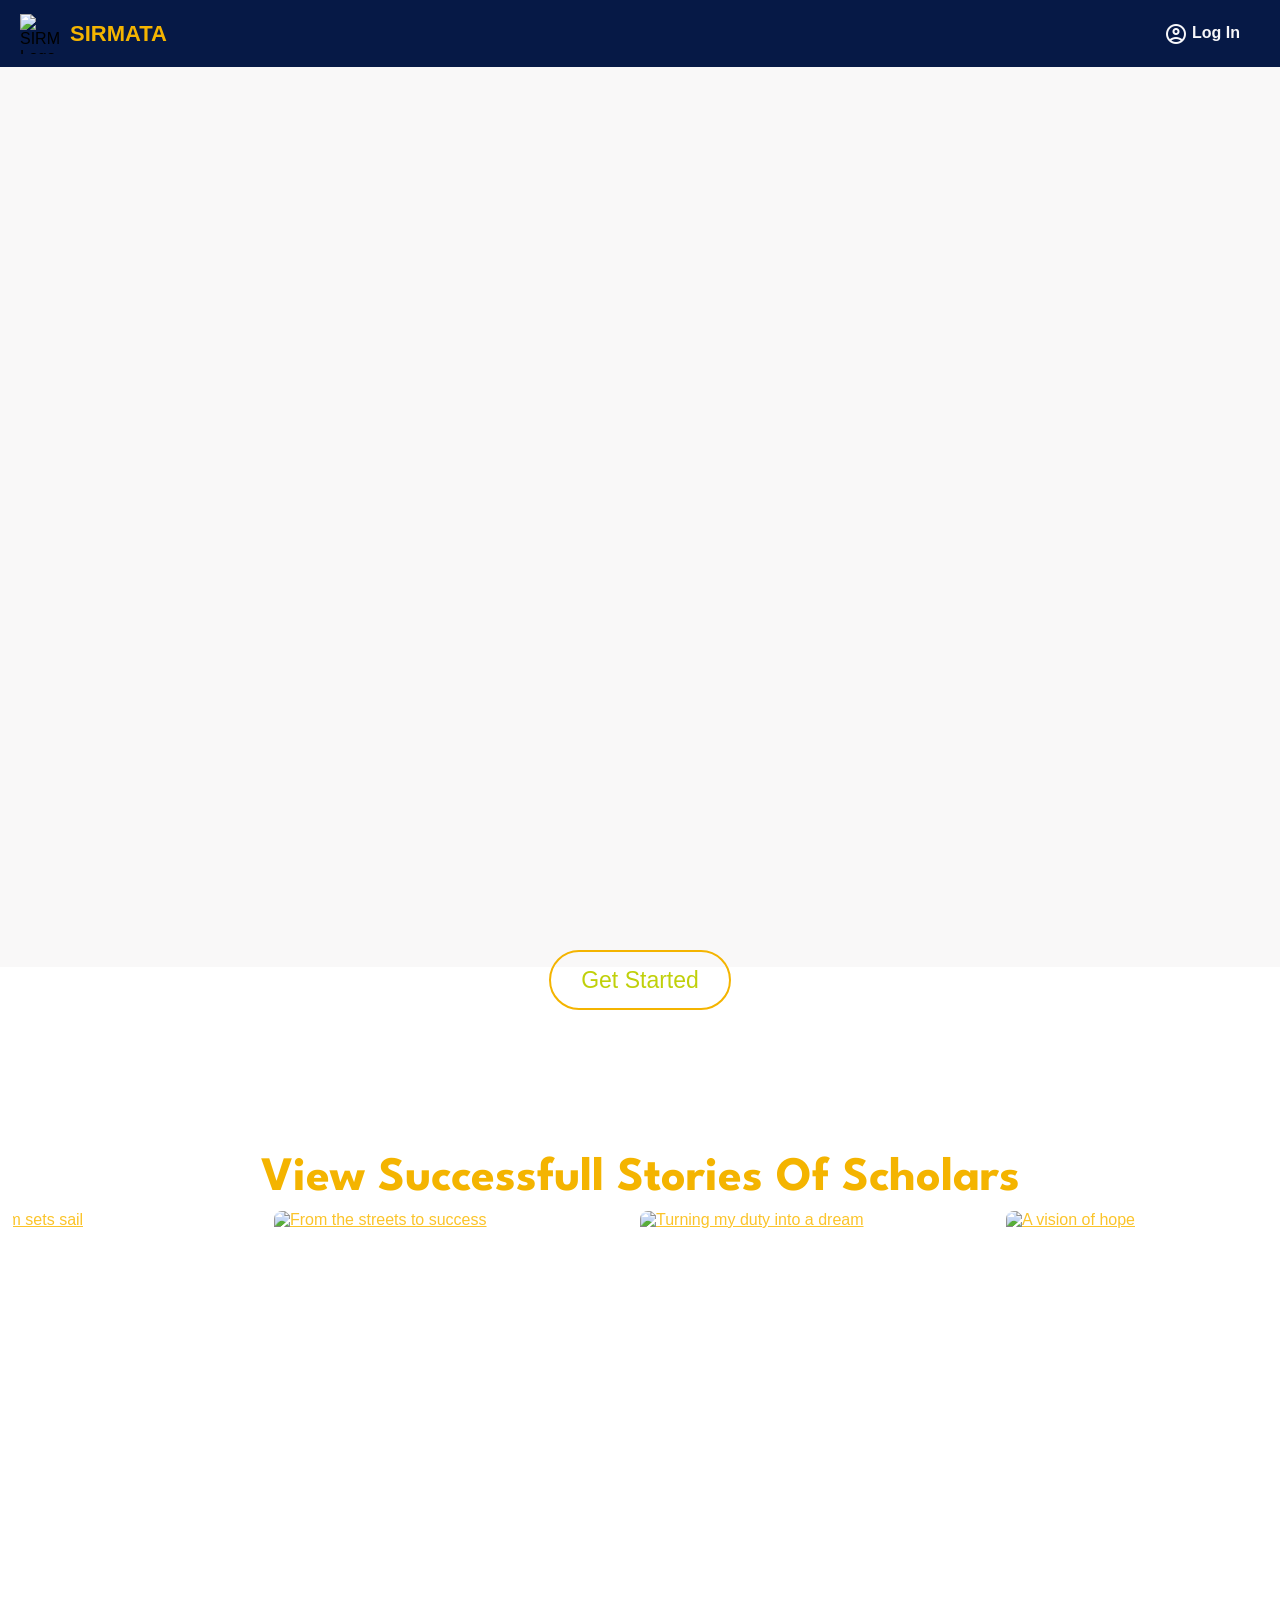
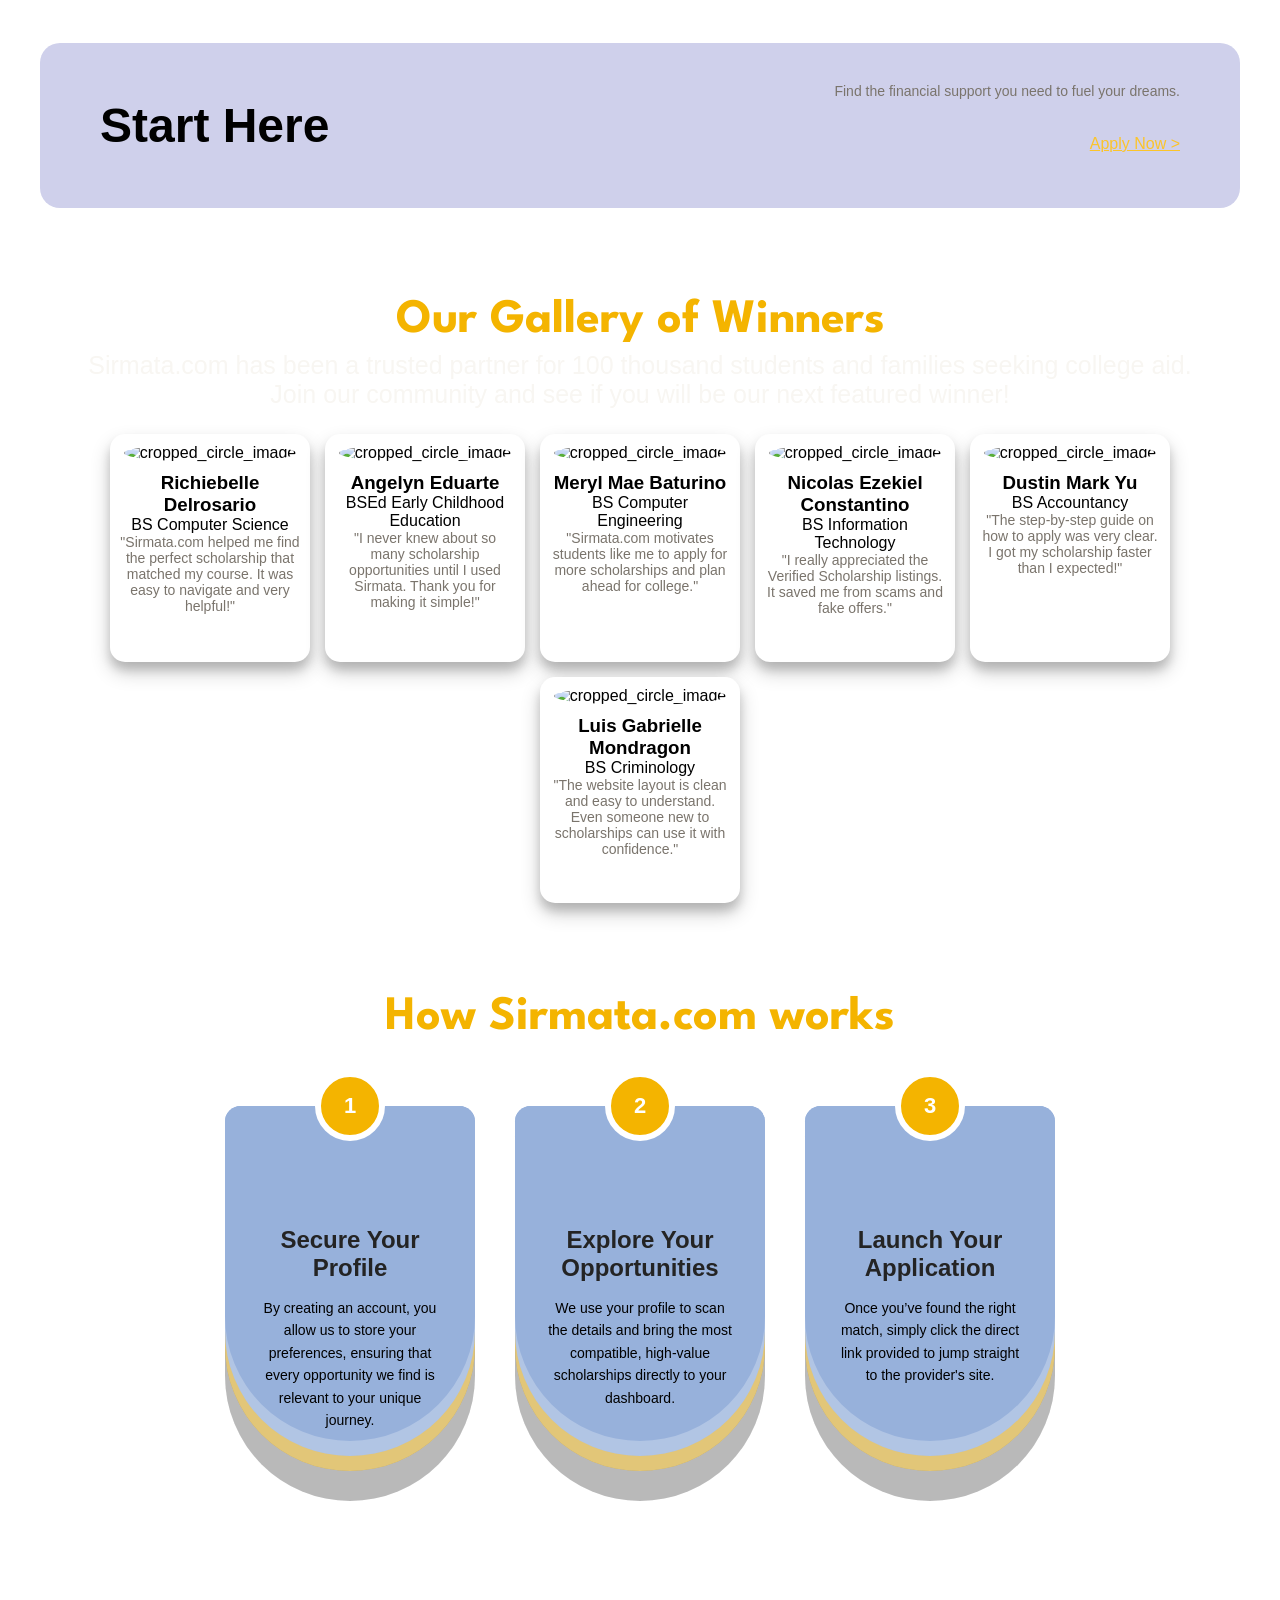
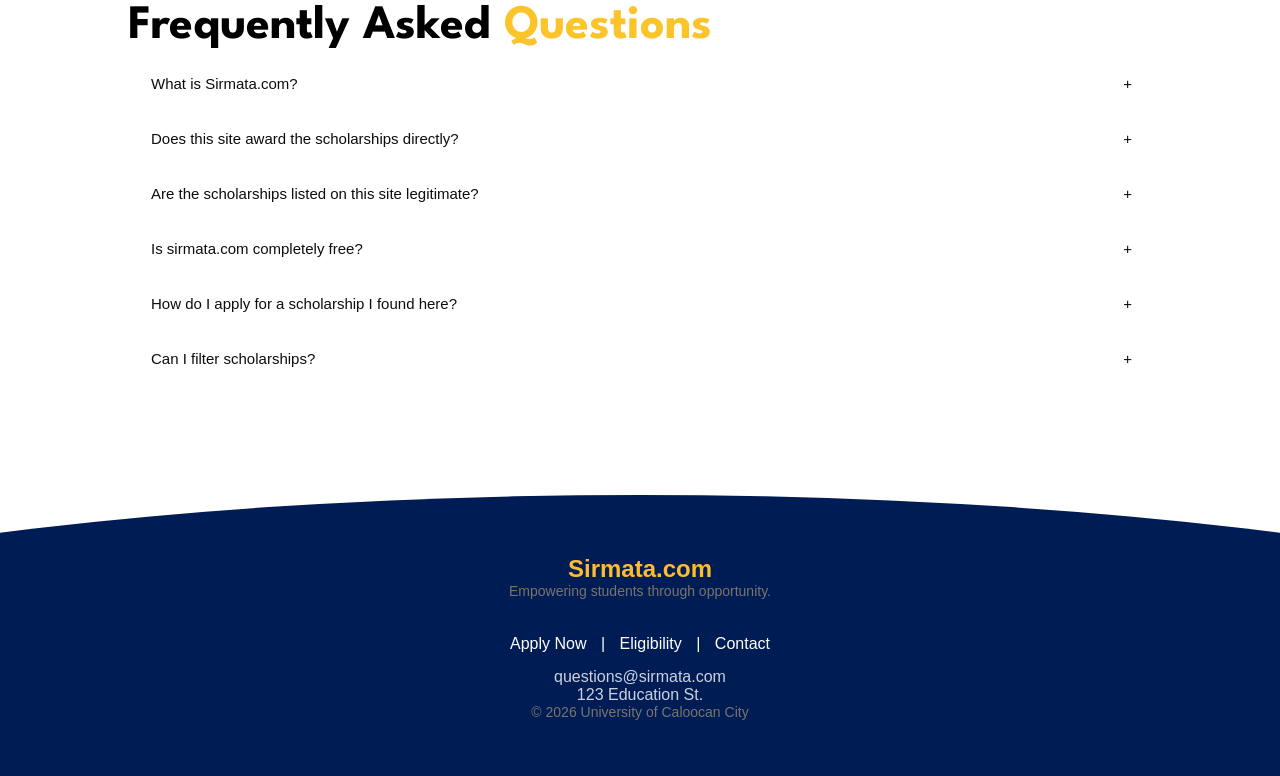
==== index.html @ 5e9cbf2e "Add files via upload" ====
<!DOCTYPE html>
<html lang="en">
<head>
    <meta charset="UTF-8">
    <meta name="viewport" content="width=device-width, initial-scale=1.0">
    <link rel="stylesheet" href="style.css">
    <link rel="stylesheet" href="https://fonts.googleapis.com/css2?family=Material+Symbols+Outlined" />
    <script src="script.js" defer></script>
    <title>Sirmata</title>
</head>

<body>

    <div>
    <nav class="navbar">
    <div class="sirmata">
    <img src="assets/logo_2.png" alt="SIRMATA Logo" class="logo">
    <div class="name">SIRMATA</div>
    </div>
    <div class="nav-links">
        <a href="Page1.html">
        <span class="material-symbols-outlined">account_circle</span>
        <strong> Log In </strong> </a>
    </div>
        <div class="menu-toggle" onclick="toggleMenu()">☰</div>
    </nav>
    </div>
    
  <div class="container" >
    <video autoplay loop muted plays-inline class="background-clips">
    <source src="assets/VID001.mp4" type="video/mp4"> 
    </video>
  </div>

   <div class="Get" >
   <a href="frontpage.html">Get Started</a>	
   </div>
   
<br> <br> <br> <br> <br> <br>  <br> <br> <br> 

<h1 class="League_title"> View Successfull Stories Of Scholars</h1>
<div class="carousel">

    <div class="stories">
      <a href="https://ucc-caloocan.edu.ph/post/turning-duty-into-a-dream-ucc-security-guard-finally-earns-his-degree"> 
      <div class="card">
      <img src="assets/1.png" alt="Turning my duty into a dream"  />
      </div> </a>

    <a href="https://www.tzuchi.org.ph/news/features-and-stories/tzu-chi-reaffirms-partnership-with-qcu-ucc-plmar/">
      <div class= "card">
      <img src="assets/2.png" alt="A vision of hope" />
      </div> </a>

    <a href="https://www.tzuchi.org.ph/news/features-and-stories/tzu-chi-reaffirms-partnership-with-qcu-ucc-plmar/">
      <div class= "card"> 
      <img src="assets/3.png" alt="Stronger together" />
      </div> </a>

    <a href="https://ucc-caloocan.edu.ph/about.php">
      <div class= "card"> 
      <img src="assets/4.png" alt="Top of the board" />
      </div> </a>

    <a href="https://www.bfar.da.gov.ph/opportunities/scholarship/">
      <div class= "card"> 
      <img src="assets/5.png" alt="Where dream sets sail" />
      </div>  </a>

    <a href="https://newsinfo.inquirer.net/1604814/son-of-vendor-driver-graduates-at-rich-kids-school-in-bacolod">
      <div class= "card"> 
      <img src="assets/6.png" alt="From the streets to success" />
      </div> </a>
    </div>

    <div aria-hidden class="stories"> 
    <a href="https://ucc-caloocan.edu.ph/post/turning-duty-into-a-dream-ucc-security-guard-finally-earns-his-degree"> 
      <div class="card">
      <img src="assets/1.png" alt="Turning my duty into a dream" />
      </div> </a>

    <a href="https://www.tzuchi.org.ph/news/features-and-stories/tzu-chi-reaffirms-partnership-with-qcu-ucc-plmar/">
      <div class= "card">
      <img src="assets/2.png" alt="A vision of hope" />
      </div> </a> 

    <a href="https://www.tzuchi.org.ph/news/features-and-stories/tzu-chi-reaffirms-partnership-with-qcu-ucc-plmar/">
      <div class= "card"> 
      <img src="assets/3.png" alt="Stronger together" />
      </div> </a>

    <a href="https://ucc-caloocan.edu.ph/about.php">
      <div class= "card"> 
      <img src="assets/4.png" alt="Top of the board" />
      </div> </a>

    <a href="https://www.bfar.da.gov.ph/opportunities/scholarship/">
      <div class= "card"> 
      <img src="assets/5.png" alt="Where dream sets sail" />
      </div> </a> 

    <a href="https://newsinfo.inquirer.net/1604814/son-of-vendor-driver-graduates-at-rich-kids-school-in-bacolod">
      <div class= "card"> 
      <img src="assets/6.png" alt="From the streets to success" />
      </div> </a>
    </div>
</div>  

<br> <br> <br> <br>
 <div class="banner">
    <h2>Start Here</h2>
    <div class="forbanner">
    <p>Find the financial support you need to fuel your dreams.</p>
    <a href="frontpage.html">Apply Now ></a>
    </div>
 </div>

<br> <br> <br> <br> <br>

  <h1 class="League_title"> Our Gallery of Winners</h1>
  <p id="winner"> Sirmata.com has been a trusted partner for 100 thousand students and families seeking college aid. <br> Join our community and see if you will be our next featured winner!</p>


<div class="feedback">
    <div class="content">
      <img src="assets/rich.jpg" alt="cropped_circle_image">
      <h3>Richiebelle Delrosario</h3>
      BS Computer Science <br>
      <p>"Sirmata.com helped me find the perfect scholarship that matched my course. It was easy to navigate and very helpful!"</p>
    </div>

    <div class="content">
      <img src="assets/angelyn.jpg" alt="cropped_circle_image">
      <h3>Angelyn Eduarte</h3>
      BSEd Early Childhood Education<br>
      <p>"I never knew about so many scholarship opportunities until I used Sirmata. Thank you for making it simple!"</p>
    </div>

    <div class="content">
      <img src="assets/meryl.jpg" alt="cropped_circle_image">
      <h3>Meryl Mae Baturino</h3>
      BS Computer Engineering<br>
      <p>"Sirmata.com motivates students like me to apply for more scholarships and plan ahead for college."</p>
    </div>

    <div class="content">
      <img src="assets/nico.jpg" alt="cropped_circle_image">
      <h3>Nicolas Ezekiel Constantino</h3>
      BS Information Technology<br>
      <p>"I really appreciated the Verified Scholarship listings. It saved me from scams and fake offers."</p>
    </div>

    <div class="content">
      <img src="assets/dus.jpg" alt="cropped_circle_image">
      <h3>Dustin Mark Yu</h3>
      BS Accountancy<br>
      <p>"The step-by-step guide on how to apply was very clear. I got my scholarship faster than I expected!"</p>
    </div>

    <div class="content">
      <img src="assets/gab.jpg" alt="cropped_circle_image">
      <h3>Luis Gabrielle Mondragon</h3>
      BS Criminology<br>
      <p>"The website layout is clean and easy to understand. Even someone new to scholarships can use it with confidence."</p>
    </div>
</div>

<br> <br> <br> <br>
  
  <h1 class="League_title"> How Sirmata.com works</h1>
  <br> 

<div class="StepDiv">
    <div class="StepCard">
    <div class="StepCard">
    <div class="step">1</div>
    <div class="StepContent">
          
  <h2>Secure Your Profile</h2>
  <p>By creating an account, you allow us to store your preferences,
  ensuring that every opportunity we find is relevant to your unique journey.</p> 
    </div>
    </div>
    </div>

    <div class="StepCard">
    <div class="StepCard">
    <div class="step">2</div>
    <div class="StepContent">

  <h2>Explore Your Opportunities</h2>
  <p> We use your profile to scan the details
  and bring the most compatible, high-value scholarships directly to your dashboard. </p>
    </div>
    </div>
    </div>

    <div class="StepCard">
    <div class="StepCard">
    <div class="step">3</div>
    <div class="StepContent">

    <h2>Launch Your Application</h2>
    <p>Once you’ve found the right match,
    simply click the direct link provided to jump straight to the provider's site. </p>
    </div>
    </div>
    </div>
</div>

<br> <br> <br> <br> <br> <br> 

<div class="wrap">
  <h1>Frequently Asked <span>Questions</span></h1>
  <div id="faq">
      <div class="question">
      <button>What is Sirmata.com?<span class="icon">+</span></button>
      <div class="ans"><p>Sirmata.com is a dedicated online scholarship portal specifically designed for the students and incoming freshmen of the University of Caloocan City (UCC). It serves as a centralized repository where users can discover various financial grants and educational assistance programs tailored to their academic journey.</p></div>
      </div>

      <div class="question">
      <button>Does this site award the scholarships directly?<span class="icon">+</span></button>
      <div class="ans"><p>No, Sirmata.com does not act as the awarding body for the financial grants listed on the platform. The site functions as an information and navigation hub that displays available opportunities, while the actual evaluation and disbursement of funds remain with the respective scholarship providers..</p></div>
      </div>

      <div class="question">
      <button>Are the scholarships listed on this site legitimate? <span class="icon">+</span></button>
      <div class="ans"><p>Yes, all scholarship opportunities featured on the platform are verified for authenticity. The site ensures that the listings are legitimate to provide a secure and trustworthy environment for UCC students seeking financial aid.</p></div>
      </div>

      <div class="question">
      <button>Is sirmata.com completely free?<span class="icon">+</span></button>
      <div class="ans"><p>The platform is entirely free of charge and requires no payment for access or usage. It is a public resource specifically maintained to support the student body and applicants of the University of Caloocan City without any financial barriers.</p></div>
      </div>

      <div class="question">
      <button>How do I apply for a scholarship I found here?<span class="icon">+</span></button>
      <div class="ans"><p>To begin an application, you must first register for an account and log in to the portal to access the full listings. Once you have identified a grant that matches your qualifications, you simply need to click the "Apply Here" button to proceed with the specific requirements for that scholarship.</p></div>
      </div>

      <div class="question">
      <button>Can I filter scholarships?  <span class="icon">+</span></button>
      <div class="ans"><p>Yes, the platform is equipped with an integrated filtering system that allows users to sort through listings based on their personal preferences. This functionality enables students to efficiently find the grants that best align with their specific academic standing or financial needs.</p></div>
      </div>
  </div>
</div>

  <br> <br> <br> <br> <br> <br>

<footer>
<div class="footer-content">
  <h2>Sirmata.com</h2>
  <p>Empowering students through opportunity.</p>
      <div class="footer-links">
      <a href="#">Apply Now</a> | 
      <a href="#">Eligibility</a> | 
      <a href="#">Contact</a>
      </div>
      <address>
      questions@sirmata.com <br>
      123 Education St.
      </address>
    
  <p class="copyright">&copy; 2026 University of Caloocan City</p>
</div>
</footer>

</body>
</html>
---- style.css ----
@import url('https://fonts.googleapis.com/css2?family=League+Spartan:wght@600&display=swap');
body {
  padding: 0;
  margin: 0;
  box-sizing: border-box;
  font-family: Arial, Helvetica, sans-serif;
  background-image: url(assets/gradient2.jpg);
  background-repeat: no-repeat;
  background-size: cover;
}

/* NAVBAR */
.navbar {
  display: flex;
  align-items: center;
  justify-content: space-between; /* pushes the nav links to the right. Pwede rin na flex-end */
  background: #061946;
  padding: 15px 20px;
  height: 67px;
  position: relative;
  z-index: 999; /*controls which element appears on top. The higher the number, the more on top it is. It only works on elemts with position that is not static*/
}
.logo {
  width: 40px;
  height: 40px;
}
.name {
  display: flex;
  align-items: center;
  gap: 10px;
  font-size: 22px;
  font-weight: bold;
  color: #f4b400;
}
.sirmata {
  display: flex;
  align-items: center;
  gap: 10px;
}
.login-icon {
  font-size: 18px;
}

.nav-links {
  display: flex;
  gap: 30px;
  margin: 10px;
  padding: 10px;
}
.nav-links a {
  color: #f7f7fa;
  text-decoration: none;
  transition: .3s;
}
.nav-links a:hover {
  color: #f4b400;
}

.menu-toggle {
  display: none;
  font-size: 24px;
  color: #f5f7fa;
  cursor: pointer; /* changes mouse pointer. pwedeng text, move, grab, etc */
}
.material-symbols-outlined {
  font-variation-settings:
    'FILL' 0,
    'wght' 400,
    'GRAD' 0,
    'opsz' 24;

  font-size: 24px;
  vertical-align: middle;
}

/* VID AS SECTION */
.container {
  width: 100%;
  height: 100vh; /* makes vertical centering work */
  background-color: rgb(249, 248, 248);
  display: flex;
  align-items: center;
  justify-content: center;
  position: relative;
}

.Get {
  text-align: center;
  position: relative;
}
.Get a {
  font-size: 23px;
  color: #c0d00a;
  text-decoration: none;
  padding: 15px 30px;
  border-radius: 50px;
  border: 2px solid #f4b400;
}
.Get a:hover {
  background-color: #f4b400;
  color: rgb(17, 15, 15);
  border-color: transparent;
}

.background-clip {
  position: absolute;
  z-index: -1;
  right: 0;
  top: 0;
}

/* RESPONSIVE NAVBAR */
@media (max-width: 768px) { /*this is media query. Ina-allow nito mai-apply yung styles basta 768px lang yung screen or smaller. Responsive layout */
.nav-links {
  display: none;
  flex-direction: column;
  position: absolute;
  top: 60px;
  right: 0;
  background-color: #001c55;
  width: 200px;
  padding: 20px;
}
.nav-links.active {
  display: flex;
}
.menu-toggle {
  display: block;
}
}

@media (min-aspect-ratio: 16/9) {      
.background-clips { 
width: 100%;
height:auto;
}
}
@media (max-aspect-ratio: 16/9) {
.background-clips {
width: auto;
height: 100%;
}
}

.League_title {
  font-family: "League Spartan" sans-serif;
  color: #f4b400;
  text-align: center;
}
.carousel {
  margin: 10px auto;
  border: 0px;
  display: flex;
  overflow: hidden; /*This controls naman kung anong mangyayari sa contents kapag it becomes too big na for its container.*/
  width: 98%;
  height: 350px; /* makes vertical centering work */
  align-items: center;
  justify-content: center;
}
.carousel::-webkit-scrollbar {
  display: none;
}
.stories {
  display: flex;
  gap: 16px;
  animation: spin 20s linear infinite;
  width: max-content;
  padding-right: 16px;
  height: 350px;
  will-change: transform; /*Eto naman performance optmization. This helps browser to prepare for the animation and make it smoother. */
}
.card {
  flex: 0 0 auto;
  height: 350px;
  aspect-ratio: 1 / 1;
  border-radius: 8px;
  overflow: hidden;
}
.card img {
  width: 100%;
  height: 100%;
  object-fit: cover;
}

@keyframes spin {
  from { transform: translateX(0); }
  to   { transform: translateX(-61%); }
}
.story {
  margin-top: 15px;
  padding: 10px 20px;
  background: #f4b400;
  color: #001c55;
  text-decoration: none;
  border-radius: 5px;
  font-weight: bold;
}
.feedback {
  display: flex;
  flex-wrap: wrap;
  gap: 15px;
  justify-content: center;
  padding: 20px;
}
#winner{
  font-family: Arial, Helvetica, sans-serif;
  color: #f8f6f2;
  text-align: center;
  margin-bottom: 5px;
  font-size: 25px;
}

.content {
  width: 200px;
  text-align: center;
  border-radius: 15px;
  padding: 10px;
  background: white;
  box-shadow: 0 10px 20px rgba(0,0,0,0.2), 0 8px 10px rgba(0,0,0,0.15);
  transition: 0.3s;
}
.content:hover {
  transform: translateY(-5px);
  box-shadow: 0 4px 8px rgba(0,0,0,0.16), 0 4px 6px rgba(0,0,0,0.23);
}
.content img {
  width: 120px; 
  height: 120px;
  object-fit: cover;
  border-radius: 50%;
  margin: 0 auto 10px;
}

 .banner {
  background-color: #cfd0eb;
  border-radius: 20px;
  padding: 40px 60px;
  display: flex;
  justify-content: space-between;
  align-items: center;
  max-width: 1200px;
  margin: 0 auto;
} 
.banner h2 {
  font-size: 48px;
  margin: 0;
  font-weight: bold;
  font-family: "League Spartan" sans-serif
}
.forbanner {
  text-align: right;
  margin: 0 0 15px 0;
}

.StepDiv{
  display:flex;
  justify-content:center;
  align-items:flex-start;
  gap:40px;
  padding:40px;
}
.StepCard{
  position:relative;
  width:250px;
  min-height:350px;
  background:#97b1db;
  border-radius:20px;
  border-bottom-left-radius:160px;
  border-bottom-right-radius:160px;
  box-shadow:0 15px 0 hsl(44, 65%, 68%),
  inset 0 -15px 0 rgba(255,255,255,0.25),
  0 45px 0 rgba(0,0,0,0.15);
  overflow:visible;
}
.StepCard::before{
  content:'';
  position:absolute;
  top:-140px;
  left:-40px;
  width:100%;
  height:120%;
  transform:rotate(35deg);
  pointer-events:none;
  filter:blur(5px);
}
.StepContent{
  position:absolute;
  width:100%;
  padding:30px;
  padding-top:120px;
  text-align:center;
  color:#242424;
}
.StepContent h2{
  margin-bottom:15px;
}
.StepContent p{
  font-size:14px;
  line-height:1.6;
  max-width:260px;
  margin:auto;
  color: black;
}
.step{
  position:absolute;
  top:-35px;
  left:50%;
  transform:translateX(-50%);
  width:70px;
  height:70px;
  background:#f4b400;
  color:#fff;
  border-radius:50%;
  display:flex;
  justify-content:center;
  align-items:center;
  font-size:22px;
  font-weight:bold;
  border:6px solid #fff;
}

*{ box-sizing: border-box; 
  margin: 0; 
  padding: 0;
 }

.wrap { 
  max-width: 80%; 
  margin: auto;
}
h1 { 
  font-family: "League Spartan", sans-serif;
  font-size: clamp(2rem, 6vw, 3rem); 
  margin-bottom: 8px; }
  h1 span, a { color: #fbc42a; 
}
p { 
  font-size: 14px; 
  color: #7a746c; 
  margin-bottom: 36px; 
}

.question { 
    background: #fff; 
    border-left: 3px solid transparent; 
    margin-bottom: 2px; 
    transition: border-color .2s; 
}

.question.open { border-left-color: #001c55; }
button { 
    width: 100%; 
    background: none; 
    border: none; 
    text-align: left; 
    padding: 18px 20px; 
    font: 15px 'DM Sans', 
    sans-serif; 
    color: #0e0d0c; 
    cursor: pointer; 
    display: flex; 
    justify-content: space-between; 
  }

button:hover {  color: #f4b400; }
  .icon { transition: transform .3s; }
  .item.open .icon { 
  transform: rotate(45deg); 
  color: #0d24ec; 
}

.ans { 
  max-height: 0; 
  overflow: hidden; 
  transition: max-height .3s ease; 
}
.ans p { 
  padding: 0 20px 16px; 
  margin: 0; 
  color: #252525; 
  line-height: 1.7; 
  font-family: Arial, Helvetica, sans-serif;
}

footer {
  width: 100%; 
  height: auto;
  background-color: #001c55; 
  clip-path: ellipse(100% 100% at 50% 100%); 
  padding: 60px 15px 20px 15px; 
  text-align: center; 
  color: #ffffff;
  font-family: Arial, Helvetica, sans-serif;
}
.footer-content h2 {
  margin-top: 0;
  color: #fdbb2d;
}
.footer-links a {
  color: white;
  text-decoration: none;
  margin: 0 10px;
}
.footer-links a:hover {
  text-decoration: underline;
}
address {
  margin-top: 15px;
  font-style: normal;
  opacity: 0.8;
}
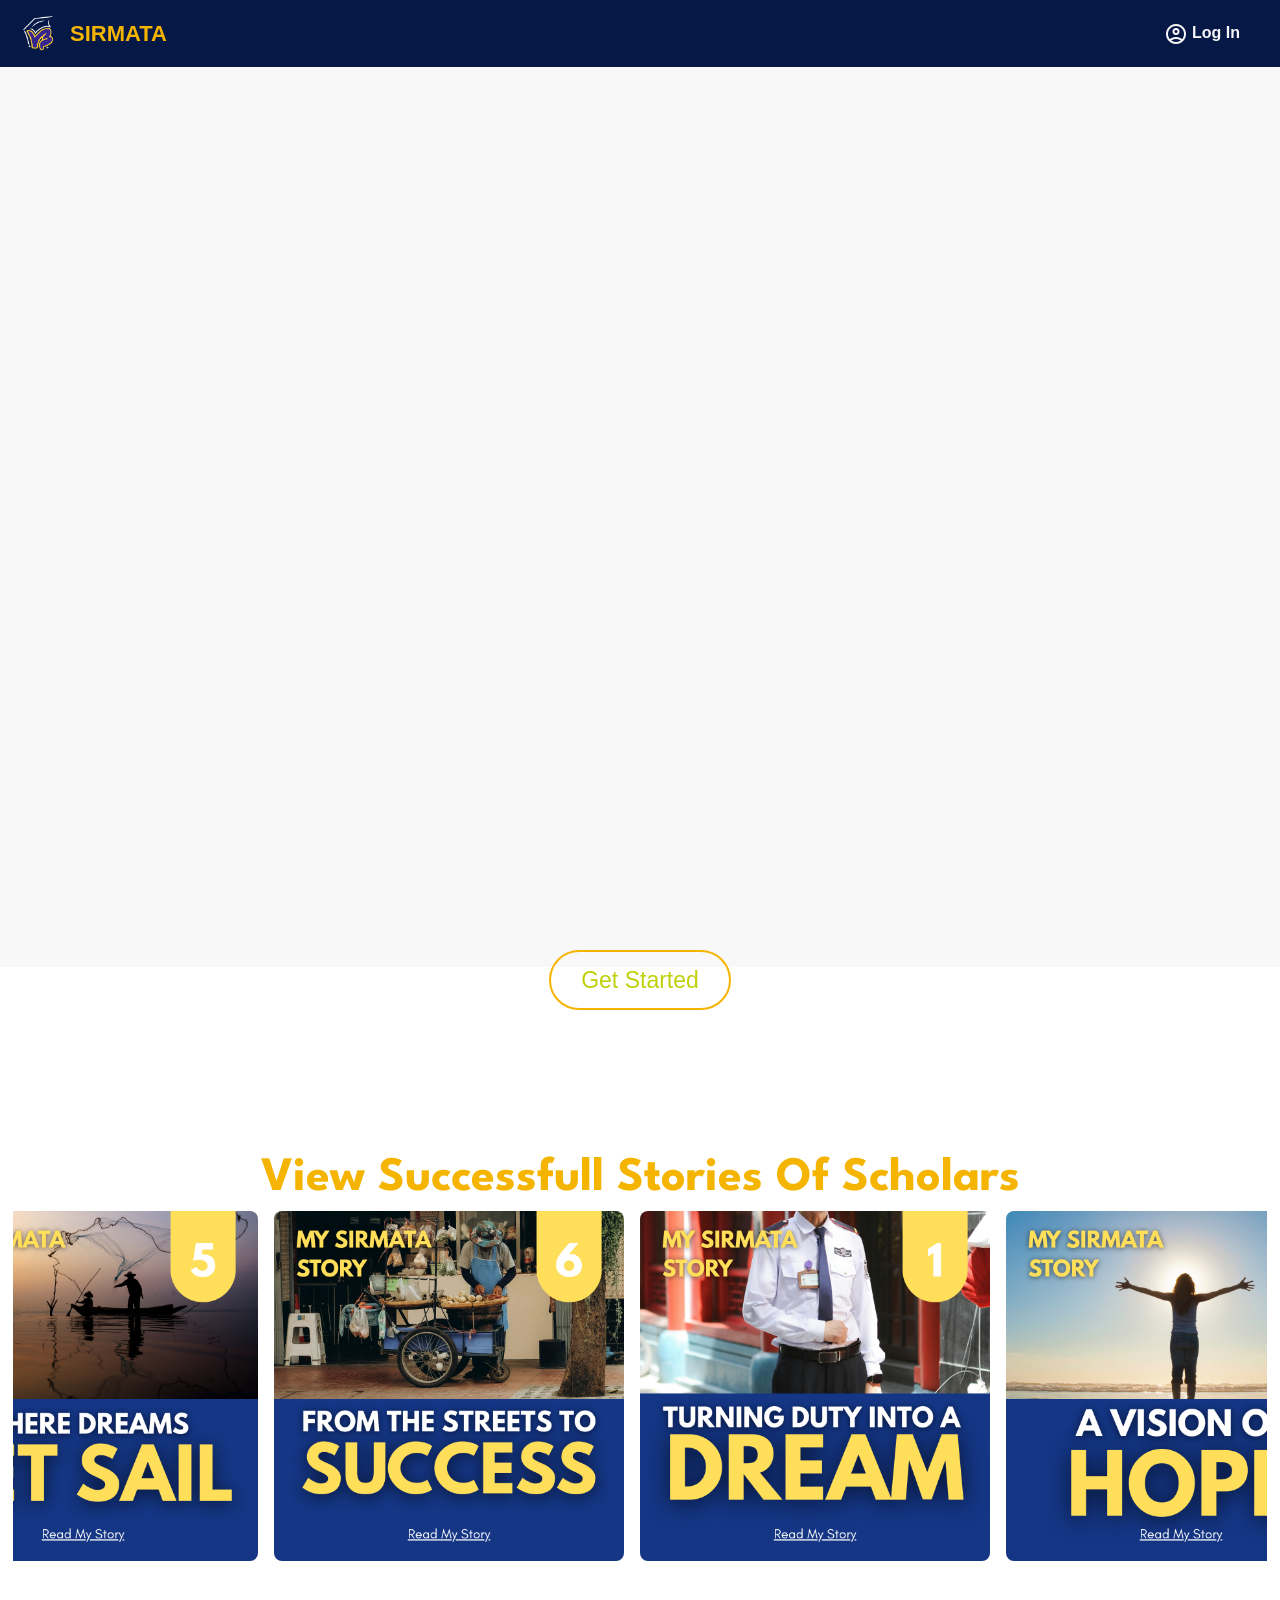
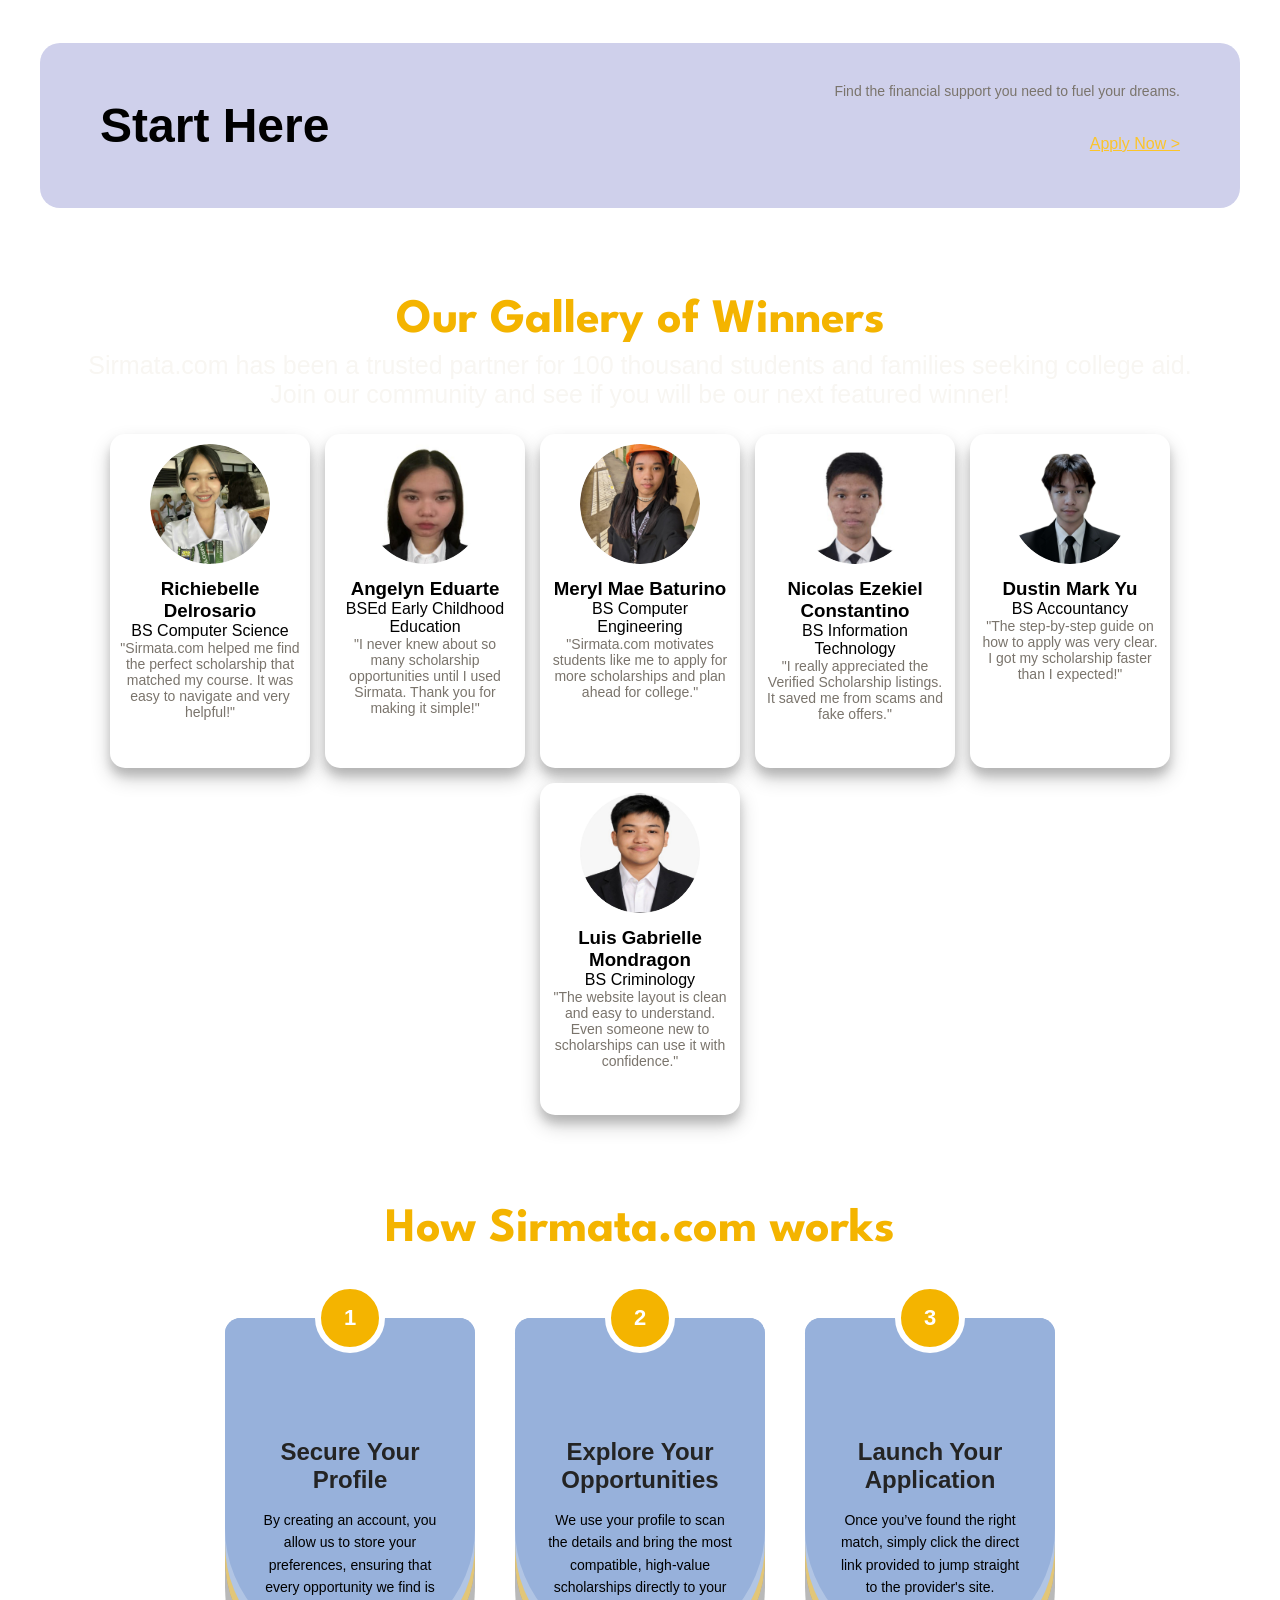
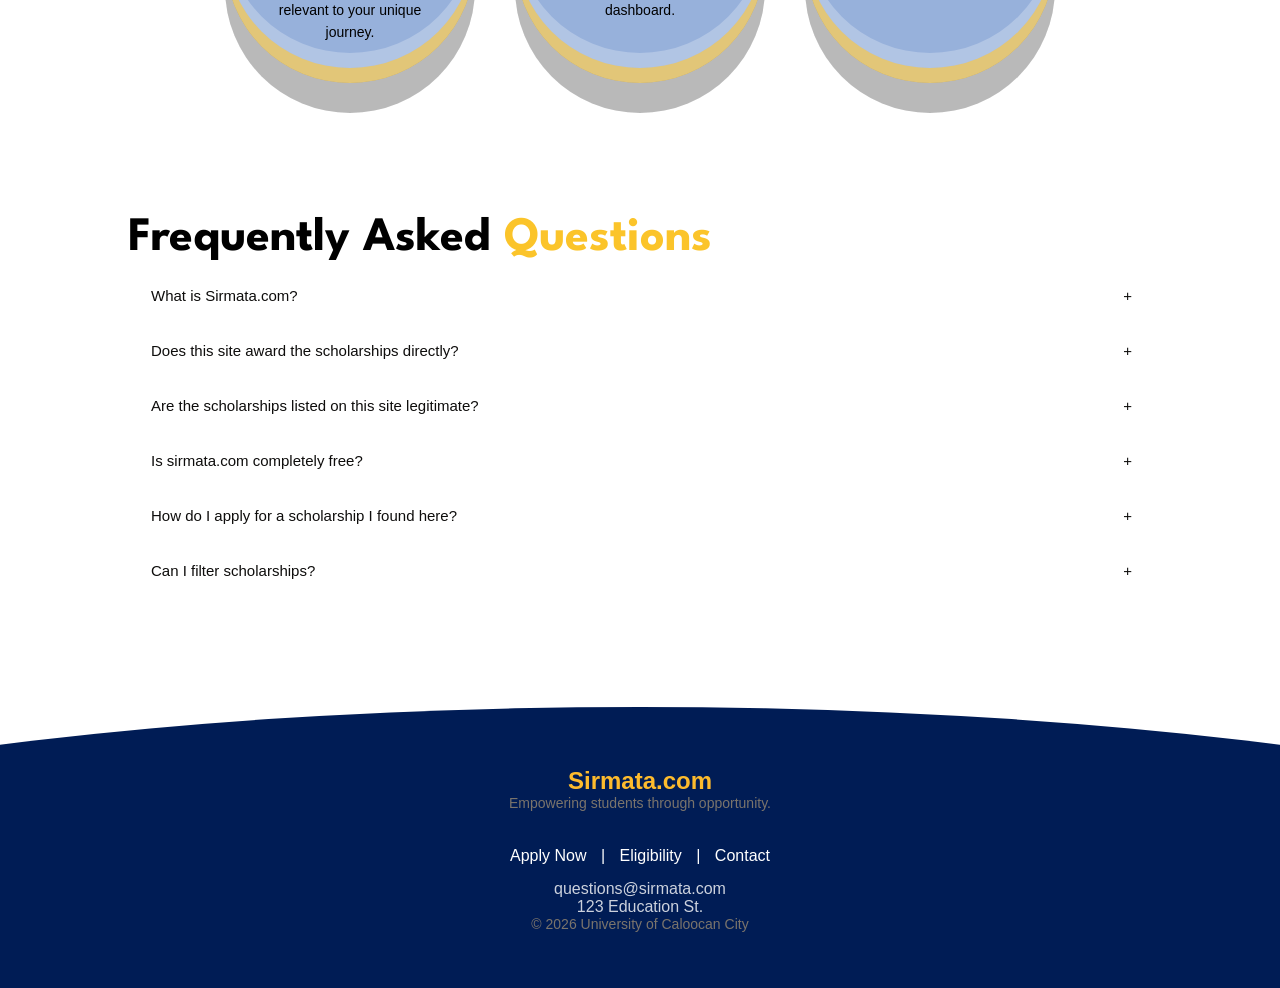
==== commit 2ec3f417: "removed assets from photos removed assets from photos" ====
--- a/index.html
+++ b/index.html
@@ -15,7 +15,7 @@
     <div>
     <nav class="navbar">
     <div class="sirmata">
-    <img src="assets/logo_2.png" alt="SIRMATA Logo" class="logo">
+    <img src="logo_2.png" alt="SIRMATA Logo" class="logo">
     <div class="name">SIRMATA</div>
     </div>
     <div class="nav-links">
@@ -29,7 +29,7 @@
     
   <div class="container" >
     <video autoplay loop muted plays-inline class="background-clips">
-    <source src="assets/VID001.mp4" type="video/mp4"> 
+    <source src="VID001.mp4" type="video/mp4"> 
     </video>
   </div>
 
@@ -45,64 +45,64 @@
     <div class="stories">
       <a href="https://ucc-caloocan.edu.ph/post/turning-duty-into-a-dream-ucc-security-guard-finally-earns-his-degree"> 
       <div class="card">
-      <img src="assets/1.png" alt="Turning my duty into a dream"  />
+      <img src="1.png" alt="Turning my duty into a dream"  />
       </div> </a>
 
     <a href="https://www.tzuchi.org.ph/news/features-and-stories/tzu-chi-reaffirms-partnership-with-qcu-ucc-plmar/">
       <div class= "card">
-      <img src="assets/2.png" alt="A vision of hope" />
-      </div> </a>
-
-    <a href="https://www.tzuchi.org.ph/news/features-and-stories/tzu-chi-reaffirms-partnership-with-qcu-ucc-plmar/">
-      <div class= "card"> 
-      <img src="assets/3.png" alt="Stronger together" />
+      <img src="2.png" alt="A vision of hope" />
+      </div> </a>
+
+    <a href="https://www.tzuchi.org.ph/news/features-and-stories/tzu-chi-reaffirms-partnership-with-qcu-ucc-plmar/">
+      <div class= "card"> 
+      <img src="3.png" alt="Stronger together" />
       </div> </a>
 
     <a href="https://ucc-caloocan.edu.ph/about.php">
       <div class= "card"> 
-      <img src="assets/4.png" alt="Top of the board" />
+      <img src="4.png" alt="Top of the board" />
       </div> </a>
 
     <a href="https://www.bfar.da.gov.ph/opportunities/scholarship/">
       <div class= "card"> 
-      <img src="assets/5.png" alt="Where dream sets sail" />
+      <img src="5.png" alt="Where dream sets sail" />
       </div>  </a>
 
     <a href="https://newsinfo.inquirer.net/1604814/son-of-vendor-driver-graduates-at-rich-kids-school-in-bacolod">
       <div class= "card"> 
-      <img src="assets/6.png" alt="From the streets to success" />
+      <img src="6.png" alt="From the streets to success" />
       </div> </a>
     </div>
 
     <div aria-hidden class="stories"> 
     <a href="https://ucc-caloocan.edu.ph/post/turning-duty-into-a-dream-ucc-security-guard-finally-earns-his-degree"> 
       <div class="card">
-      <img src="assets/1.png" alt="Turning my duty into a dream" />
+      <img src="1.png" alt="Turning my duty into a dream" />
       </div> </a>
 
     <a href="https://www.tzuchi.org.ph/news/features-and-stories/tzu-chi-reaffirms-partnership-with-qcu-ucc-plmar/">
       <div class= "card">
-      <img src="assets/2.png" alt="A vision of hope" />
+      <img src="2.png" alt="A vision of hope" />
       </div> </a> 
 
     <a href="https://www.tzuchi.org.ph/news/features-and-stories/tzu-chi-reaffirms-partnership-with-qcu-ucc-plmar/">
       <div class= "card"> 
-      <img src="assets/3.png" alt="Stronger together" />
+      <img src="3.png" alt="Stronger together" />
       </div> </a>
 
     <a href="https://ucc-caloocan.edu.ph/about.php">
       <div class= "card"> 
-      <img src="assets/4.png" alt="Top of the board" />
+      <img src="4.png" alt="Top of the board" />
       </div> </a>
 
     <a href="https://www.bfar.da.gov.ph/opportunities/scholarship/">
       <div class= "card"> 
-      <img src="assets/5.png" alt="Where dream sets sail" />
+      <img src="5.png" alt="Where dream sets sail" />
       </div> </a> 
 
     <a href="https://newsinfo.inquirer.net/1604814/son-of-vendor-driver-graduates-at-rich-kids-school-in-bacolod">
       <div class= "card"> 
-      <img src="assets/6.png" alt="From the streets to success" />
+      <img src="6.png" alt="From the streets to success" />
       </div> </a>
     </div>
 </div>  
@@ -124,42 +124,42 @@
 
 <div class="feedback">
     <div class="content">
-      <img src="assets/rich.jpg" alt="cropped_circle_image">
+      <img src="rich.jpg" alt="cropped_circle_image">
       <h3>Richiebelle Delrosario</h3>
       BS Computer Science <br>
       <p>"Sirmata.com helped me find the perfect scholarship that matched my course. It was easy to navigate and very helpful!"</p>
     </div>
 
     <div class="content">
-      <img src="assets/angelyn.jpg" alt="cropped_circle_image">
+      <img src="angelyn.jpg" alt="cropped_circle_image">
       <h3>Angelyn Eduarte</h3>
       BSEd Early Childhood Education<br>
       <p>"I never knew about so many scholarship opportunities until I used Sirmata. Thank you for making it simple!"</p>
     </div>
 
     <div class="content">
-      <img src="assets/meryl.jpg" alt="cropped_circle_image">
+      <img src="meryl.jpg" alt="cropped_circle_image">
       <h3>Meryl Mae Baturino</h3>
       BS Computer Engineering<br>
       <p>"Sirmata.com motivates students like me to apply for more scholarships and plan ahead for college."</p>
     </div>
 
     <div class="content">
-      <img src="assets/nico.jpg" alt="cropped_circle_image">
+      <img src="nico.jpg" alt="cropped_circle_image">
       <h3>Nicolas Ezekiel Constantino</h3>
       BS Information Technology<br>
       <p>"I really appreciated the Verified Scholarship listings. It saved me from scams and fake offers."</p>
     </div>
 
     <div class="content">
-      <img src="assets/dus.jpg" alt="cropped_circle_image">
+      <img src="dus.jpg" alt="cropped_circle_image">
       <h3>Dustin Mark Yu</h3>
       BS Accountancy<br>
       <p>"The step-by-step guide on how to apply was very clear. I got my scholarship faster than I expected!"</p>
     </div>
 
     <div class="content">
-      <img src="assets/gab.jpg" alt="cropped_circle_image">
+      <img src="gab.jpg" alt="cropped_circle_image">
       <h3>Luis Gabrielle Mondragon</h3>
       BS Criminology<br>
       <p>"The website layout is clean and easy to understand. Even someone new to scholarships can use it with confidence."</p>
@@ -267,4 +267,4 @@
 </footer>
 
 </body>
-</html>+</html>
